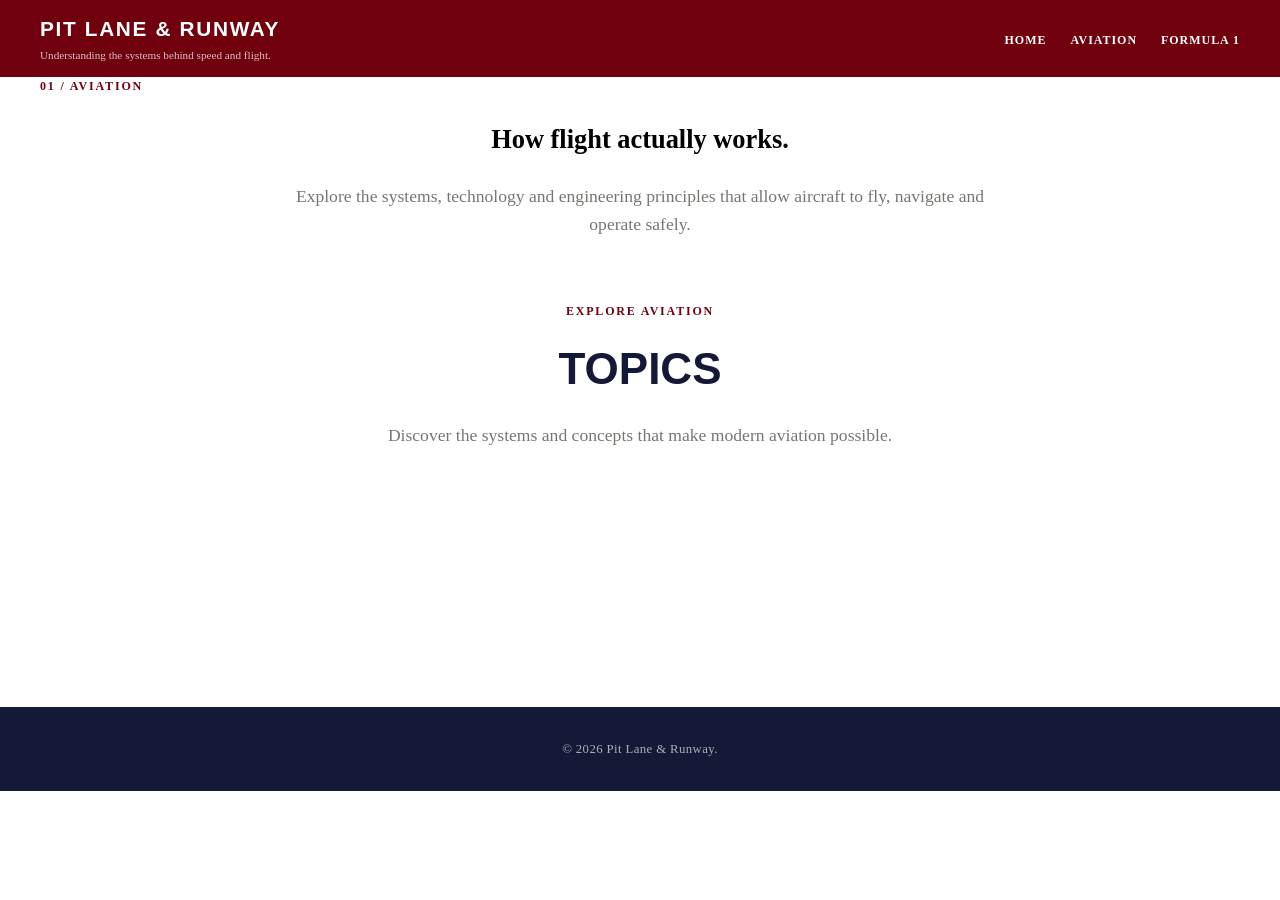
==== topics/aviation/index.html @ 3a58a1aa "feat: build aviation and f1 topic indexes" ====
<!DOCTYPE html>
<html lang="en">
<head>
    <meta charset="UTF-8">
    <meta name="viewport" content="width=device-width, initial-scale=1.0">

    <title>Aviation | Pit Lane & Runway</title>
    <meta
        name="description"
        content="Explore aviation systems, technology, operations and the engineering behind flight."
    >

    <link rel="stylesheet" href="../../styles/styles.css">
</head>

<body>
    <header class="site-header">
    <div class="container header-inner">

        <a href="../../index.html" class="brand">
            <p class="brand-name">Pit Lane & Runway</p>
            <p class="brand-tagline">
                Understanding the systems behind speed and flight.
            </p>
        </a>

        <nav class="site-nav" aria-label="Main navigation">
            <ul>
                <li><a href="../../index.html">Home</a></li>
                <li><a href="index.html">Aviation</a></li>
                <li><a href="../f1/index.html">Formula 1</a></li>
            </ul>
        </nav>

    </div>
    </header>
    <main>

    <section class="section">
        <div class="container">

            <p class="section-label">01 / Aviation</p>

            <div class="section-heading">
                <h1>How flight actually works.</h1>

                <p>
                    Explore the systems, technology and engineering principles
                    that allow aircraft to fly, navigate and operate safely.
                </p>
            </div>

        </div>
    </section>
    <section class="section">
    <div class="container">

        <div class="section-heading">
            <p class="section-label">Explore Aviation</p>
            <h2>Topics</h2>
            <p>
                Discover the systems and concepts that make modern aviation possible.
            </p>
        </div>

    </div>
</section>

</main>
<footer class="site-footer">
    <div class="container">
        <p>&copy; 2026 Pit Lane & Runway.</p>
    </div>
</footer>
</body>
</html>
---- styles/styles.css ----
:root {
    --dark-ruby: #70000E;
    --neon-navy: #131936;
    --bleached-sand: #E3D7BF;
    --white: #FFFFFF;
    --black: #000000;
    --medium-grey: #767671;
    --border-colour: rgba(19, 25, 54, 0.12);
    --transition: 0.2s ease;

    --font-heading: "Arial Black", Impact, sans-serif;
    --font-body: "Bodoni Moda", Georgia, serif;
    --font-ui: Arial, Helvetica, sans-serif;

    --space-xs: 0.5rem;
    --space-sm: 0.75rem;
    --space-md: 1rem;
    --space-lg: 1.5rem;
    --space-xl: 2rem;
    --space-xxl: 4rem;

    --content-width: 1200px;
    --page-padding: 1rem;
}

* {
    box-sizing: border-box;
}

html {
    scroll-behavior: smooth;
}

body {
    margin: 0;
    background-color: var(--white);
    color: var(--black);
    font-family: var(--font-body);
    font-size: 1.1rem;
    line-height: 1.6;
}

img {
    max-width: 100%;
    display: block;
}

a {
    color: var(--neon-navy);
    text-decoration: none;
}

a:hover {
    color: var(--dark-ruby);
}

.container {
    width: min(100% - 2 * var(--page-padding), var(--content-width));
    margin-inline: auto;
}


/* Header — ruby red */

.site-header {
    background-color: var(--dark-ruby);
    color: var(--white);
    border-bottom: none;
}

.header-inner {
    min-height: 64px;
    display: flex;
    align-items: center;
    justify-content: space-between;
    gap: var(--space-lg);
    flex-wrap: wrap;
    padding: var(--space-sm) 0;
}

.brand {
    color: var(--white);
}

.brand-name {
    margin: 0;
    font-family: var(--font-heading);
    font-size: 1.3rem;
    font-weight: 700;
    letter-spacing: 0.08em;
    text-transform: uppercase;
    color: var(--white);
}

.brand-tagline {
    margin: 0.1rem 0 0;
    max-width: 380px;
    font-size: 0.7rem;
    color: rgba(255, 255, 255, 0.75);
}

.site-nav ul {
    display: flex;
    align-items: center;
    gap: var(--space-lg);
    list-style: none;
    margin: 0;
    padding: 0;
}

.site-nav a {
    color: var(--white);
    font-weight: 600;
    font-size: 0.75rem;
    letter-spacing: 0.08em;
    text-transform: uppercase;
    padding: 0.5rem 0;
    border-bottom: 2px solid transparent;
    transition: border-color var(--transition), color var(--transition);
}

.site-nav a:hover,
.site-nav a:focus {
    color: var(--white);
    border-bottom-color: var(--white);
}

main {
    min-height: 70vh;
}


/* =========================================
   Hero — "PIT LANE & RUNWAY" — solid neon navy.
   Vertical stripe removed entirely.
========================================= */

.editorial-hero {
    position: relative;
    background-color: var(--neon-navy);
    padding: var(--space-xxl) 0;
}

.editorial-hero-grid {
    position: relative;
    display: grid;
    grid-template-columns: 1fr 1fr;
    gap: var(--space-xxl);
    align-items: center;
}

.hero-title {
    padding: var(--space-lg) 0;
}

.hero-kicker {
    display: inline-flex;
    align-items: center;
    gap: var(--space-sm);
    margin: 0 0 var(--space-lg);
    color: rgba(255, 255, 255, 0.75);
    font-size: 0.7rem;
    font-weight: 700;
    letter-spacing: 0.15em;
    text-transform: uppercase;
}

.hero-kicker::before {
    content: "";
    width: 10px;
    height: 10px;
    border-radius: 50%;
    background-color: var(--dark-ruby);
}

.hero-title h1 {
    margin: 0;
    color: var(--white);
    font-family: var(--font-heading);
    font-size: clamp(2.75rem, 6vw, 4.5rem);
    font-weight: 800;
    line-height: 1.02;
    letter-spacing: -0.01em;
    text-transform: uppercase;
}

.hero-title h1 span {
    color: var(--dark-ruby);
}

.hero-copy {
    background-color: transparent;
    color: var(--white);
    padding: var(--space-lg) 0;
}

.hero-page-number {
    margin: 0 0 var(--space-lg);
    padding-top: var(--space-sm);
    border-top: 1px solid rgba(255, 255, 255, 0.25);
    color: rgba(255, 255, 255, 0.6);
    font-size: 0.75rem;
    font-weight: 700;
    text-align: right;
}

.hero-copy h2 {
    margin: 0 0 var(--space-md);
    color: var(--white);
    font-family: var(--font-heading);
    font-size: clamp(1.3rem, 2.2vw, 1.8rem);
    text-transform: uppercase;
}

.hero-copy p:not(.hero-page-number) {
    color: rgba(255, 255, 255, 0.75);
    font-size: 0.95rem;
    max-width: 420px;
}

.hero-links {
    display: flex;
    flex-wrap: wrap;
    gap: var(--space-md);
    margin-top: var(--space-lg);
}

.hero-links a {
    color: var(--white);
    font-weight: 700;
    text-transform: uppercase;
    letter-spacing: 0.06em;
    font-size: 0.7rem;
    padding: 0.6rem 1.1rem;
    border: 1px solid rgba(255, 255, 255, 0.6);
    transition: background-color var(--transition), color var(--transition), border-color var(--transition);
}

.hero-links a:hover {
    background-color: var(--dark-ruby);
    border-color: var(--dark-ruby);
    color: var(--white);
}


/* =========================================
   "What do you want to understand?" — white
========================================= */

.explore-section {
    padding: var(--space-xxl) 0;
    background-color: var(--white);
}

.section-heading {
    max-width: 700px;
    margin-bottom: var(--space-xxl);
    text-align: center;
    margin-inline: auto;
}

.section-label {
    margin: 0 0 var(--space-sm);
    color: var(--dark-ruby);
    font-size: 0.75rem;
    font-weight: 700;
    letter-spacing: 0.15em;
    text-transform: uppercase;
}

.section-heading h2 {
    margin: 0 0 var(--space-md);
    color: var(--neon-navy);
    font-family: var(--font-heading);
    font-size: clamp(1.8rem, 3.5vw, 2.75rem);
    text-transform: uppercase;
}

.section-heading p:last-child {
    margin-bottom: 0;
    color: var(--medium-grey);
}

.domain-grid {
    display: grid;
    grid-template-columns: repeat(2, 1fr);
    gap: var(--space-xl);
}

.domain-card {
    position: relative;
    min-height: 320px;
    padding: var(--space-xl);
    background-color: var(--white);
    color: var(--black);
    border: 1px solid var(--border-colour);
    border-top: 4px solid var(--dark-ruby);
    display: flex;
    flex-direction: column;
    justify-content: flex-end;
}

.f1-card {
    border-top-color: var(--neon-navy);
}

.domain-number {
    margin: 0 0 var(--space-lg);
    color: var(--dark-ruby);
    font-size: 0.75rem;
    font-weight: 700;
    letter-spacing: 0.1em;
    font-family: var(--font-ui);
}

.f1-card .domain-number {
    color: var(--neon-navy);
}

.domain-card h3 {
    margin: 0 0 var(--space-sm);
    color: var(--black);
    font-family: var(--font-heading);
    font-size: 2rem;
    text-transform: uppercase;
}

.domain-card p:not(.domain-number) {
    max-width: 460px;
    margin-bottom: var(--space-lg);
    color: var(--medium-grey);
}

.text-link {
    color: var(--black);
    font-weight: 700;
    text-transform: uppercase;
    font-size: 0.8rem;
    border-bottom: 1px solid var(--black);
}

.text-link:hover,
.text-link:focus {
    color: var(--dark-ruby);
    border-bottom-color: var(--dark-ruby);
}


/* =========================================
   "We break systems down." — ruby red
========================================= */

.how-it-works {
    padding: var(--space-xxl) 0;
    background-color: var(--dark-ruby);
}

.how-it-works .section-heading h2 {
    color: var(--white);
}

.how-it-works .section-label {
    color: rgba(255, 255, 255, 0.75);
}

.how-it-works .section-heading p:last-child {
    color: rgba(255, 255, 255, 0.75);
}

.steps-grid {
    display: grid;
    grid-template-columns: repeat(3, 1fr);
    gap: var(--space-xl);
}

.step-card {
    padding: var(--space-xl);
    background-color: rgba(255, 255, 255, 0.08);
    border: 1px solid rgba(255, 255, 255, 0.2);
}

.step-number {
    display: block;
    margin-bottom: var(--space-lg);
    color: rgba(255, 255, 255, 0.75);
    font-size: 0.85rem;
    font-weight: 700;
}

.step-card h3 {
    margin: 0 0 var(--space-sm);
    color: var(--white);
    font-family: var(--font-heading);
    text-transform: uppercase;
}

.step-card p {
    margin: 0;
    color: rgba(255, 255, 255, 0.75);
}


/* =========================================
   "Curious about what happens under the hood?" — white
========================================= */

.explore-callout {
    padding: var(--space-xxl) 0;
    background-color: var(--white);
    color: var(--black);
    text-align: center;
}

.callout-content {
    max-width: 650px;
    margin-inline: auto;
}

.explore-callout .section-label {
    color: var(--dark-ruby);
}

.explore-callout h2 {
    margin: 0 0 var(--space-md);
    color: var(--neon-navy);
    font-family: var(--font-heading);
    font-size: clamp(1.8rem, 3.5vw, 2.75rem);
    text-transform: uppercase;
}

.explore-callout p:last-of-type {
    margin-bottom: 0;
    color: var(--medium-grey);
}

.explore-callout .hero-links {
    justify-content: center;
}

.explore-callout .hero-links a {
    color: var(--black);
    border: 1px solid var(--black);
}

.explore-callout .hero-links a:hover {
    background-color: var(--dark-ruby);
    border-color: var(--dark-ruby);
    color: var(--white);
}


/* =========================================
   Footer — neon navy
========================================= */

.site-footer {
    background-color: var(--neon-navy);
    color: var(--white);
    padding: var(--space-xl) 0;
}

.site-footer p {
    margin: 0;
    text-align: center;
    font-size: 0.8rem;
    color: rgba(255, 255, 255, 0.65);
    letter-spacing: 0.03em;
}


/* =========================================
   Responsive
========================================= */

@media (max-width: 800px) {
    .editorial-hero-grid {
        grid-template-columns: 1fr;
    }

    .domain-grid,
    .steps-grid {
        grid-template-columns: 1fr;
    }
}

@media (max-width: 600px) {
    .hero-links {
        flex-direction: column;
        align-items: flex-start;
    }

    .explore-callout .hero-links {
        align-items: center;
    }
}
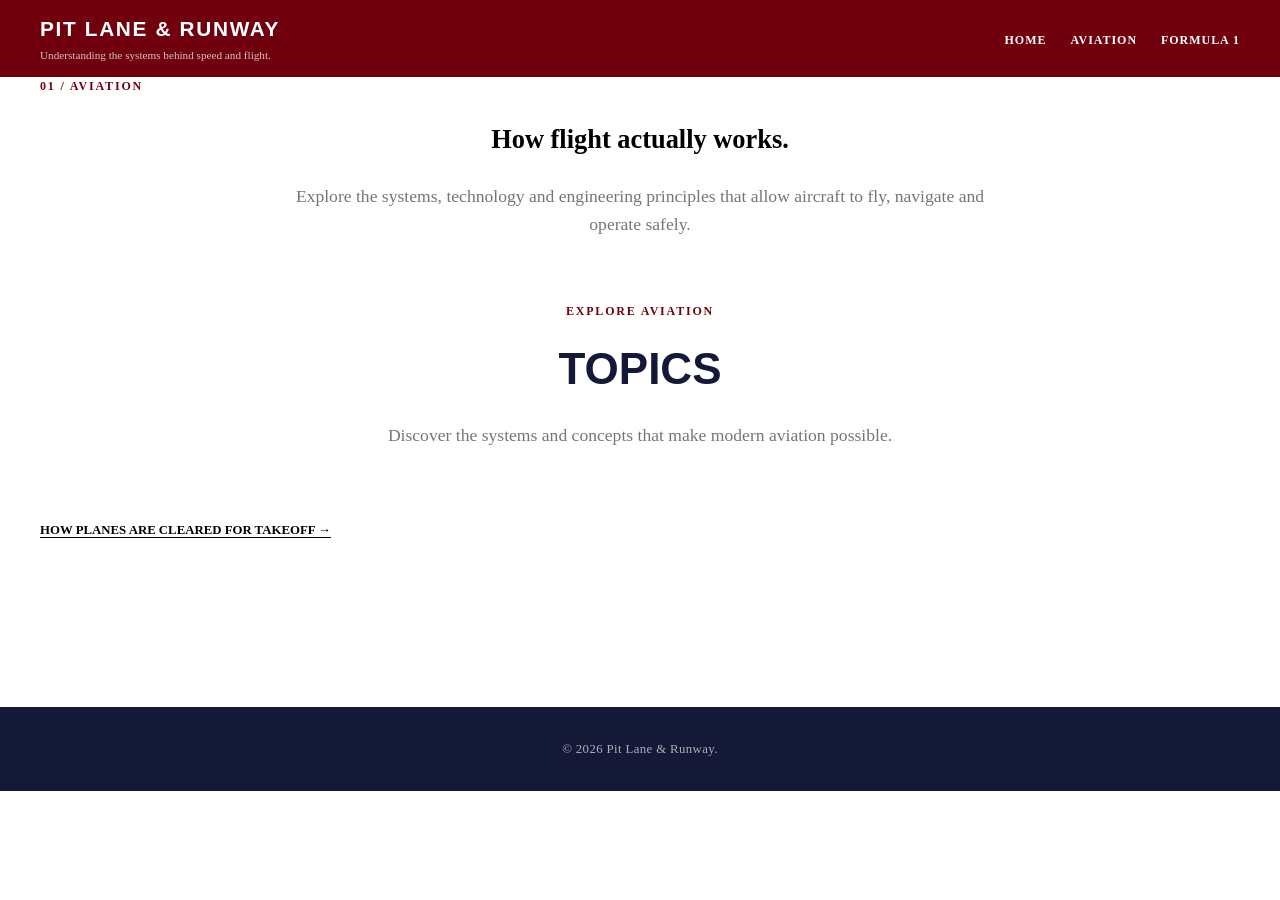
==== commit f57c80fd: "feat: add first aviation topic Closes #7" ====
--- a/topics/aviation/index.html
+++ b/topics/aviation/index.html
@@ -62,7 +62,9 @@
                 Discover the systems and concepts that make modern aviation possible.
             </p>
         </div>
-
+        <a href="how-planes-are-cleared-for-takeoff.html" class="text-link">
+            How Planes Are Cleared for Takeoff →
+        </a>
     </div>
 </section>
 
--- a/styles/styles.css
+++ b/styles/styles.css
@@ -492,4 +492,120 @@
     .explore-callout .hero-links {
         align-items: center;
     }
+}
+
+/* Topic Template */
+
+.topic-page {
+    background-color: var(--white);
+}
+
+.topic-header {
+    padding: var(--space-xxl) 0;
+    background-color: var(--neon-navy);
+    color: var(--white);
+}
+
+.topic-header h1 {
+    margin: 0 0 var(--space-lg);
+    color: var(--white);
+    font-family: var(--font-heading);
+    font-size: clamp(2.5rem, 6vw, 4.5rem);
+    line-height: 1.05;
+    text-transform: uppercase;
+}
+
+.topic-header .section-label {
+    color: rgba(255, 255, 255, 0.75);
+}
+
+.topic-introduction {
+    max-width: 750px;
+    margin: 0;
+    color: rgba(255, 255, 255, 0.8);
+    font-size: 1.15rem;
+}
+
+.topic-section {
+    padding: var(--space-xxl) 0;
+}
+
+.topic-section h2,
+.topic-diagram h2,
+.topic-test h2 {
+    margin-top: 0;
+    color: var(--neon-navy);
+    font-family: var(--font-heading);
+    text-transform: uppercase;
+}
+
+.topic-section p {
+    max-width: 800px;
+}
+
+.topic-diagram {
+    padding: var(--space-xxl) 0;
+    background-color: var(--dark-ruby);
+    color: var(--white);
+}
+
+.topic-diagram h2 {
+    color: var(--white);
+}
+
+.diagram-placeholder {
+    max-width: 900px;
+    min-height: 260px;
+    padding: var(--space-xl);
+    border: 1px solid rgba(255, 255, 255, 0.35);
+    display: flex;
+    flex-direction: column;
+    justify-content: center;
+    align-items: center;
+    text-align: center;
+}
+
+.diagram-placeholder p {
+    margin: 0.25rem 0;
+    color: rgba(255, 255, 255, 0.8);
+}
+
+.topic-glossary {
+    max-width: 800px;
+    margin: 0;
+}
+
+.topic-glossary div {
+    padding: var(--space-lg) 0;
+    border-bottom: 1px solid var(--border-colour);
+}
+
+.topic-glossary dt {
+    margin-bottom: var(--space-xs);
+    color: var(--dark-ruby);
+    font-family: var(--font-ui);
+    font-weight: 700;
+}
+
+.topic-glossary dd {
+    margin: 0;
+    color: var(--medium-grey);
+}
+
+.topic-test {
+    padding: var(--space-xxl) 0;
+    background-color: var(--neon-navy);
+    color: var(--white);
+}
+
+.topic-test h2 {
+    color: var(--white);
+}
+
+.topic-test p {
+    color: rgba(255, 255, 255, 0.75);
+}
+
+.topic-navigation {
+    padding: var(--space-xl) 0;
 }
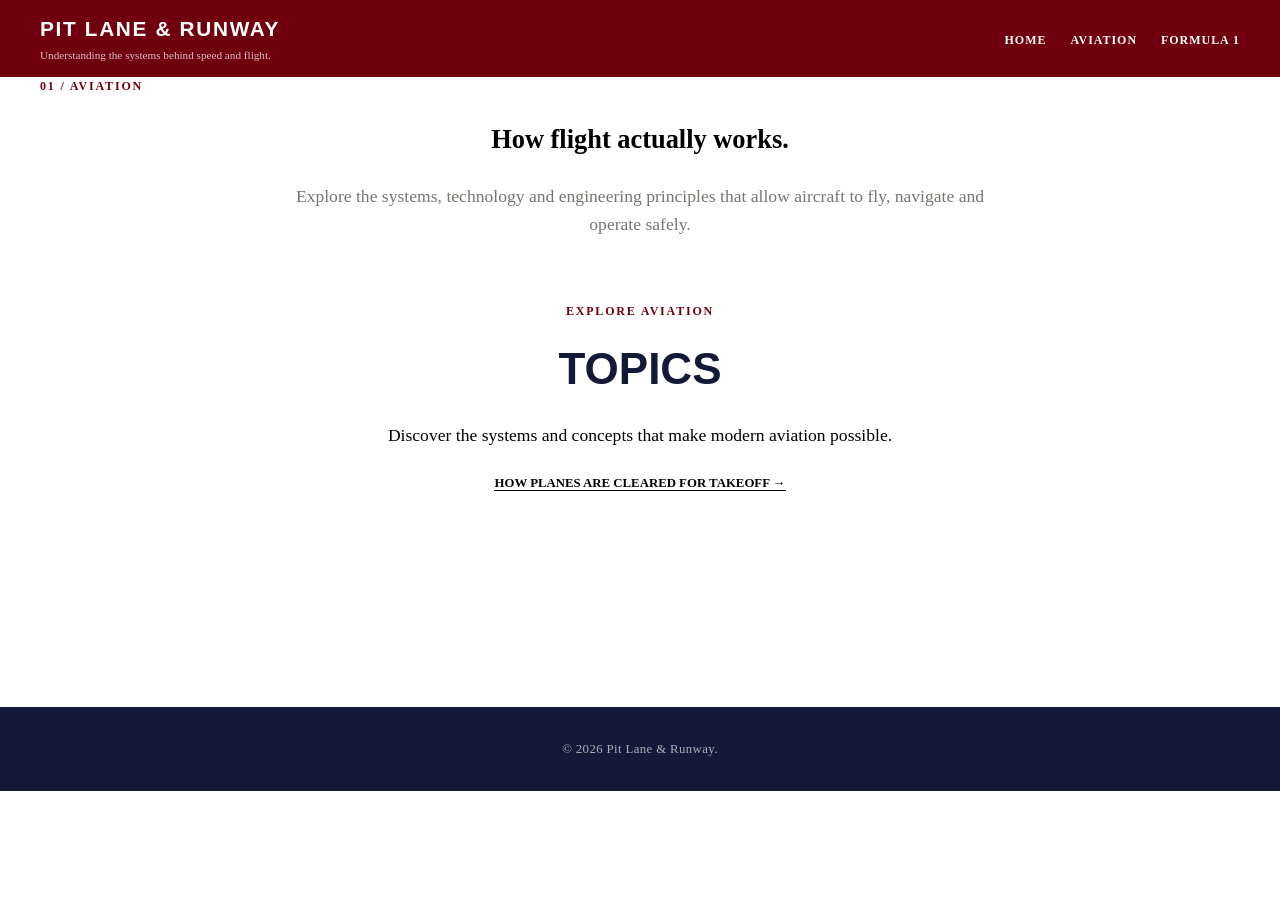
==== commit 25141cc8: "feat: connect topic data and add showcases" ====
--- a/topics/aviation/index.html
+++ b/topics/aviation/index.html
@@ -61,10 +61,10 @@
             <p>
                 Discover the systems and concepts that make modern aviation possible.
             </p>
-        </div>
-        <a href="how-planes-are-cleared-for-takeoff.html" class="text-link">
+            <a href="how-planes-are-cleared-for-takeoff.html" class="text-link">
             How Planes Are Cleared for Takeoff →
         </a>
+    </div>
     </div>
 </section>
 
--- a/styles/styles.css
+++ b/styles/styles.css
@@ -399,6 +399,86 @@
     color: rgba(255, 255, 255, 0.75);
 }
 
+/* People & Machines Showcase */
+
+.showcase-section {
+    padding: 6rem 0;
+}
+
+.showcase-grid {
+    display: grid;
+    grid-template-columns: repeat(2, minmax(0, 1fr));
+    gap: 3rem;
+    margin-top: 3rem;
+}
+
+.showcase-panel {
+    border-top: 2px solid var(--black);
+    padding-top: 1.5rem;
+}
+
+.showcase-panel-heading {
+    margin-bottom: 1.5rem;
+}
+
+.showcase-panel-heading h3 {
+    margin: 0;
+    font-size: 2rem;
+}
+
+.showcase-list {
+    display: grid;
+    gap: 1rem;
+}
+
+.showcase-item {
+    display: grid;
+    grid-template-columns: 110px 1fr;
+    min-height: 110px;
+    border: 1px solid var(--medium-grey);
+    background: var(--white);
+    overflow: hidden;
+}
+
+.showcase-image-wrapper {
+    width: 110px;
+    height: 110px;
+    overflow: hidden;
+}
+
+.showcase-image {
+    width: 100%;
+    height: 100%;
+    object-fit: cover;
+    display: block;
+}
+
+.showcase-item-content {
+    padding: 1rem 1.25rem;
+    display: flex;
+    flex-direction: column;
+    justify-content: center;
+}
+
+.showcase-item-meta {
+    font-size: 0.7rem;
+    letter-spacing: 0.12em;
+    text-transform: uppercase;
+    color: var(--medium-grey);
+    margin-bottom: 0.35rem;
+}
+
+.showcase-item h4 {
+    margin: 0 0 0.35rem;
+    font-size: 1.1rem;
+}
+
+.showcase-item p {
+    margin: 0;
+    font-size: 0.9rem;
+    line-height: 1.5;
+}
+
 
 /* =========================================
    "Curious about what happens under the hood?" — white
@@ -527,7 +607,24 @@
 }
 
 .topic-section {
-    padding: var(--space-xxl) 0;
+    padding: var(--space-md) 0;
+}
+.topic-section.test-yourself {
+    background-color: var(--neon-navy);
+    color: var(--white);
+}
+.topic-section.test-yourself {
+    padding: var(--space-md) 0;
+    background-color: var(--neon-navy);
+    color: var(--white);
+}
+.topic-section.test-yourself h2 {
+    margin-top: 0;
+    margin-bottom: var(--space-lg);
+    color: var(--white);
+    font-family: var(--font-heading);
+    font-size: clamp(2rem, 4vw, 3rem);
+    text-transform: uppercase;
 }
 
 .topic-section h2,
@@ -608,4 +705,642 @@
 
 .topic-navigation {
     padding: var(--space-xl) 0;
+}
+.takeoff-simulation {
+    max-width: 1000px;
+    margin: var(--space-xl) auto 0;
+}
+
+.topic-diagram-introduction {
+    max-width: 750px;
+    color: rgba(255, 255, 255, 0.8);
+}
+.simulation-status {
+    display: grid;
+    grid-template-columns: repeat(3, 1fr);
+    gap: var(--space-md);
+    margin-bottom: var(--space-lg);
+}
+
+.simulation-status > div {
+    padding: var(--space-md);
+    border: 1px solid rgba(255, 255, 255, 0.25);
+}
+
+.simulation-label {
+    display: block;
+    margin-bottom: var(--space-xs);
+    font-family: var(--font-ui);
+    font-size: 0.75rem;
+    font-weight: 700;
+    letter-spacing: 0.08em;
+    color: rgba(255, 255, 255, 0.65);
+}
+
+.simulation-status strong {
+    color: var(--white);
+    font-family: var(--font-ui);
+}
+.runway-scene {
+    position: relative;
+    height: 360px;
+    overflow: hidden;
+    border: 1px solid rgba(255, 255, 255, 0.25);
+    background-color: #8fb8d8;
+}
+.runway-sky {
+    position: absolute;
+    inset: 0 0 42%;
+    background:
+        linear-gradient(
+            to bottom,
+            rgba(255, 255, 255, 0.15),
+            rgba(255, 255, 255, 0)
+        );
+}
+.runway-ground {
+    position: absolute;
+    inset: 58% 0 0;
+    background-color: #68736f;
+}
+.runway {
+    position: absolute;
+    left: 0;
+    right: 0;
+    top: 25%;
+    height: 55%;
+    background-color: #30343a;
+}
+.runway-centre-line {
+    position: absolute;
+    left: 0;
+    right: 0;
+    top: 50%;
+    height: 4px;
+    background: repeating-linear-gradient(
+        to right,
+        var(--white) 0,
+        var(--white) 55px,
+        transparent 55px,
+        transparent 100px
+    );
+}
+.aircraft {
+    position: absolute;
+    left: 8%;
+    bottom: 42%;
+    width: 110px;
+    height: 45px;
+    z-index: 5;
+    transform-origin: center center;
+    transition:
+        left 0.15s linear,
+        bottom 0.15s linear,
+        transform 0.15s linear;
+}
+.aircraft-body {
+    position: absolute;
+    left: 0;
+    top: 16px;
+    width: 100px;
+    height: 14px;
+    border-radius: 50% 55% 55% 50%;
+    background-color: var(--white);
+}
+.aircraft-wing-main {
+    position: absolute;
+    left: 35px;
+    top: 7px;
+    width: 45px;
+    height: 32px;
+    background-color: var(--white);
+    clip-path: polygon(0 50%, 100% 0, 70% 100%);
+}
+.aircraft-tail {
+    position: absolute;
+    left: 8px;
+    top: 5px;
+    width: 18px;
+    height: 25px;
+    background-color: var(--white);
+    clip-path: polygon(0 100%, 100% 0, 100% 100%);
+}
+.takeoff-point {
+    position: absolute;
+    right: 8%;
+    bottom: 42%;
+    height: 75px;
+    border-left: 2px dashed rgba(255, 255, 255, 0.7);
+    padding-left: var(--space-sm);
+    color: var(--white);
+    font-family: var(--font-ui);
+    font-size: 0.7rem;
+    font-weight: 700;
+    letter-spacing: 0.08em;
+}
+.simulation-controls {
+    display: flex;
+    gap: var(--space-md);
+    margin-top: var(--space-lg);
+}
+.simulation-button {
+    padding: var(--space-md) var(--space-xl);
+    border: 1px solid var(--white);
+    background-color: var(--white);
+    color: var(--neon-navy);
+    font-family: var(--font-ui);
+    font-weight: 700;
+    text-transform: uppercase;
+    cursor: pointer;
+}
+
+.simulation-button:hover {
+    opacity: 0.85;
+}
+
+.simulation-button.secondary {
+    background-color: transparent;
+    color: var(--white);
+}
+.simulation-progress {
+    display: grid;
+    grid-template-columns: repeat(6, 1fr);
+    gap: var(--space-sm);
+    margin-top: var(--space-xl);
+}
+.simulation-progress-step {
+    padding: var(--space-sm);
+    border-top: 2px solid rgba(255, 255, 255, 0.25);
+    color: rgba(255, 255, 255, 0.55);
+    font-family: var(--font-ui);
+    font-size: 0.75rem;
+    font-weight: 700;
+    text-transform: uppercase;
+}
+.simulation-progress-step.active {
+    border-top-color: var(--white);
+    color: var(--white);
+}
+.simulation-progress-step span {
+    display: block;
+    margin-bottom: var(--space-xs);
+    opacity: 0.65;
+}
+.simulation-explanation {
+    max-width: 800px;
+    margin-top: var(--space-xl);
+    padding: var(--space-xl);
+    border: 1px solid rgba(255, 255, 255, 0.25);
+}
+.simulation-explanation h3 {
+    margin-top: 0;
+    color: var(--white);
+    font-family: var(--font-heading);
+    text-transform: uppercase;
+}
+.simulation-explanation p {
+    color: rgba(255, 255, 255, 0.8);
+}
+@media (max-width: 700px) {
+
+    .simulation-status {
+        grid-template-columns: 1fr;
+    }
+
+    .runway-scene {
+        height: 280px;
+    }
+
+    .simulation-progress {
+        grid-template-columns: repeat(2, 1fr);
+    }
+
+    .simulation-controls {
+        flex-direction: column;
+    }
+
+    .simulation-button {
+        width: 100%;
+    }
+
+    .takeoff-simulation {
+        padding: 0 var(--space-md);
+    }
+}
+/* F1 Aerodynamics Simulation */
+
+.aero-simulation {
+    max-width: 1000px;
+    margin: var(--space-xl) auto 0;
+}
+
+.aero-status {
+    display: grid;
+    grid-template-columns: repeat(4, 1fr);
+    gap: var(--space-md);
+    margin-bottom: var(--space-lg);
+}
+
+.aero-status > div {
+    padding: var(--space-md);
+    border: 1px solid rgba(255, 255, 255, 0.25);
+}
+
+.aero-scene {
+    position: relative;
+    height: 360px;
+    overflow: hidden;
+    border: 1px solid rgba(255, 255, 255, 0.25);
+    background-color: #1b1f26;
+}
+
+.airflow {
+    position: absolute;
+    left: -10%;
+    width: 120%;
+    height: 2px;
+    background-color: rgba(255, 255, 255, 0.3);
+    animation: airflowMove 2s linear infinite;
+}
+
+.airflow-one {
+    top: 25%;
+}
+
+.airflow-two {
+    top: 38%;
+    animation-delay: 0.4s;
+}
+
+.airflow-three {
+    top: 52%;
+    animation-delay: 0.8s;
+}
+
+.airflow-four {
+    top: 68%;
+    animation-delay: 1.2s;
+}
+
+@keyframes airflowMove {
+    from {
+        transform: translateX(0);
+    }
+
+    to {
+        transform: translateX(15%);
+    }
+}
+
+.f1-car {
+    position: absolute;
+    left: 50%;
+    top: 55%;
+    width: 380px;
+    height: 100px;
+    transform: translate(-50%, -50%);
+    transition: transform 0.25s ease;
+    z-index: 5;
+}
+
+.f1-body {
+    position: absolute;
+    left: 70px;
+    top: 35px;
+    width: 240px;
+    height: 45px;
+    border-radius: 35% 45% 20% 20%;
+    background-color: var(--white);
+}
+
+.f1-nose {
+    position: absolute;
+    left: 25px;
+    top: 48px;
+    width: 100px;
+    height: 20px;
+    background-color: var(--white);
+    clip-path: polygon(0 50%, 100% 0, 100% 100%);
+}
+
+.f1-cockpit {
+    position: absolute;
+    left: 170px;
+    top: 20px;
+    width: 65px;
+    height: 35px;
+    border-radius: 50% 50% 0 0;
+    background-color: var(--dark-ruby);
+}
+
+.f1-front-wing {
+    position: absolute;
+    left: 5px;
+    top: 58px;
+    width: 80px;
+    height: 8px;
+    background-color: var(--white);
+}
+
+.f1-rear-wing {
+    position: absolute;
+    right: 20px;
+    top: 8px;
+    width: 45px;
+    height: 55px;
+    border: 7px solid var(--white);
+}
+
+.f1-wheel {
+    position: absolute;
+    bottom: 5px;
+    width: 42px;
+    height: 42px;
+    border-radius: 50%;
+    background-color: #111;
+    border: 5px solid #444;
+}
+
+.front-wheel {
+    left: 75px;
+}
+
+.rear-wheel {
+    right: 65px;
+}
+
+.aero-force {
+    position: absolute;
+    z-index: 10;
+    padding: var(--space-sm);
+    border: 1px solid rgba(255, 255, 255, 0.5);
+    color: var(--white);
+    font-family: var(--font-ui);
+    font-size: 0.7rem;
+    font-weight: 700;
+    letter-spacing: 0.08em;
+}
+
+.aero-force-down {
+    left: 48%;
+    bottom: 8%;
+}
+
+.aero-force-drag {
+    right: 5%;
+    top: 48%;
+}
+
+.aero-controls {
+    display: grid;
+    grid-template-columns: repeat(3, 1fr);
+    gap: var(--space-lg);
+    margin-top: var(--space-xl);
+}
+
+.aero-control {
+    padding: var(--space-lg);
+    border: 1px solid rgba(255, 255, 255, 0.25);
+}
+
+.aero-control label {
+    display: block;
+    margin-bottom: var(--space-sm);
+    color: var(--white);
+    font-family: var(--font-ui);
+    font-weight: 700;
+    text-transform: uppercase;
+}
+
+.aero-control input {
+    width: 100%;
+}
+
+.aero-control output {
+    display: block;
+    margin-top: var(--space-sm);
+    color: rgba(255, 255, 255, 0.75);
+    font-family: var(--font-ui);
+}
+
+.aero-explanation {
+    max-width: 800px;
+    margin-top: var(--space-xl);
+    padding: var(--space-xl);
+    border: 1px solid rgba(255, 255, 255, 0.25);
+}
+
+.aero-explanation h3 {
+    margin-top: 0;
+    color: var(--white);
+    font-family: var(--font-heading);
+    text-transform: uppercase;
+}
+
+.aero-explanation p {
+    color: rgba(255, 255, 255, 0.8);
+}
+
+@media (max-width: 700px) {
+
+    .aero-status {
+        grid-template-columns: 1fr 1fr;
+    }
+
+    .aero-controls {
+        grid-template-columns: 1fr;
+    }
+
+    .aero-scene {
+        height: 280px;
+    }
+
+    .f1-car {
+        transform: translate(-50%, -50%) scale(0.7);
+    }
+}
+/* Interactive Test Yourself */
+
+.topic-quiz {
+    max-width: 800px;
+    margin: var(--space-xl) auto 0;
+}
+
+.quiz-progress {
+    margin-bottom: var(--space-lg);
+    color: rgba(255, 255, 255, 0.65);
+    font-family: var(--font-ui);
+    font-size: 0.8rem;
+    font-weight: 700;
+    letter-spacing: 0.08em;
+    text-transform: uppercase;
+}
+
+.quiz-question {
+    margin: 0 0 var(--space-lg);
+    color: var(--white);
+    font-family: var(--font-heading);
+    font-size: clamp(1.5rem, 3vw, 2.2rem);
+}
+
+.quiz-options {
+    display: grid;
+    gap: var(--space-sm);
+}
+
+.quiz-option {
+    width: 100%;
+    padding: var(--space-md);
+    border: 1px solid rgba(255, 255, 255, 0.3);
+    background: transparent;
+    color: var(--white);
+    font-family: var(--font-ui);
+    text-align: left;
+    cursor: pointer;
+    transition:
+        background-color 0.2s ease,
+        border-color 0.2s ease;
+}
+
+.quiz-option:hover:not(:disabled) {
+    background-color: rgba(255, 255, 255, 0.08);
+}
+
+.quiz-option:disabled {
+    cursor: default;
+}
+
+.quiz-option.correct {
+    border-color: var(--white);
+    background-color: rgba(255, 255, 255, 0.15);
+}
+
+.quiz-option.incorrect {
+    border-color: rgba(255, 255, 255, 0.45);
+    opacity: 0.65;
+}
+
+.quiz-feedback {
+    margin-top: var(--space-lg);
+    padding: var(--space-lg);
+    border-left: 3px solid var(--white);
+    color: rgba(255, 255, 255, 0.85);
+    line-height: 1.7;
+}
+
+.quiz-next {
+    display: inline-block;
+    margin-top: var(--space-lg);
+    color: var(--white);
+}
+
+.quiz-result {
+    margin-top: var(--space-xl);
+    padding: var(--space-xl);
+    border: 1px solid rgba(255, 255, 255, 0.3);
+}
+
+.quiz-result h3 {
+    margin-top: 0;
+    color: var(--white);
+    font-family: var(--font-heading);
+    font-size: 2rem;
+}
+
+.quiz-result-message {
+    color: rgba(255, 255, 255, 0.8);
+}
+
+.quiz-restart {
+    margin-top: var(--space-md);
+    padding: var(--space-md) var(--space-lg);
+    border: 1px solid rgba(255, 255, 255, 0.4);
+    background: transparent;
+    color: var(--white);
+    font-family: var(--font-ui);
+    font-weight: 700;
+    cursor: pointer;
+}
+
+.quiz-restart:hover {
+    background-color: rgba(255, 255, 255, 0.08);
+}
+.glossary-controls {
+    margin-bottom: 3rem;
+}
+
+.glossary-controls > label {
+    display: block;
+    margin-bottom: 0.65rem;
+    color: var(--neon-navy);
+    font-size: 0.75rem;
+    font-weight: 700;
+    letter-spacing: 0.08em;
+    text-transform: uppercase;
+}
+
+#glossary-search {
+    width: 100%;
+    max-width: 480px;
+    padding: 0.75rem 0.9rem;
+    border: 1px solid var(--neon-navy);
+    border-radius: 0;
+    background: var(--white);
+    color: var(--black);
+    font: inherit;
+    font-size: 0.9rem;
+    box-sizing: border-box;
+}
+
+#glossary-search:focus {
+    outline: 2px solid var(--dark-ruby);
+    outline-offset: 2px;
+}
+
+#glossary-search::placeholder {
+    color: var(--medium-grey);
+}
+
+.glossary-filters {
+    display: flex;
+    flex-wrap: wrap;
+    gap: 0.5rem;
+    margin-top: 0.9rem;
+}
+
+.glossary-filter {
+    padding: 0.5rem 0.9rem;
+    border: 1px solid var(--neon-navy);
+    border-radius: 0;
+    background: transparent;
+    color: var(--neon-navy);
+    font: inherit;
+    font-size: 0.75rem;
+    font-weight: 700;
+    letter-spacing: 0.04em;
+    text-transform: uppercase;
+    cursor: pointer;
+    transition:
+        background-color 0.2s ease,
+        color 0.2s ease,
+        border-color 0.2s ease;
+}
+
+.glossary-filter:hover,
+.glossary-filter:focus-visible {
+    background: var(--neon-navy);
+    color: var(--bleached-sand);
+}
+
+.glossary-filter.active {
+    background: var(--dark-ruby);
+    border-color: var(--dark-ruby);
+    color: var(--white);
+}
+
+.glossary-empty {
+    margin-top: 2rem;
+    padding: 1.25rem;
+    border-left: 3px solid var(--dark-ruby);
+    background: var(--bleached-sand);
 }
